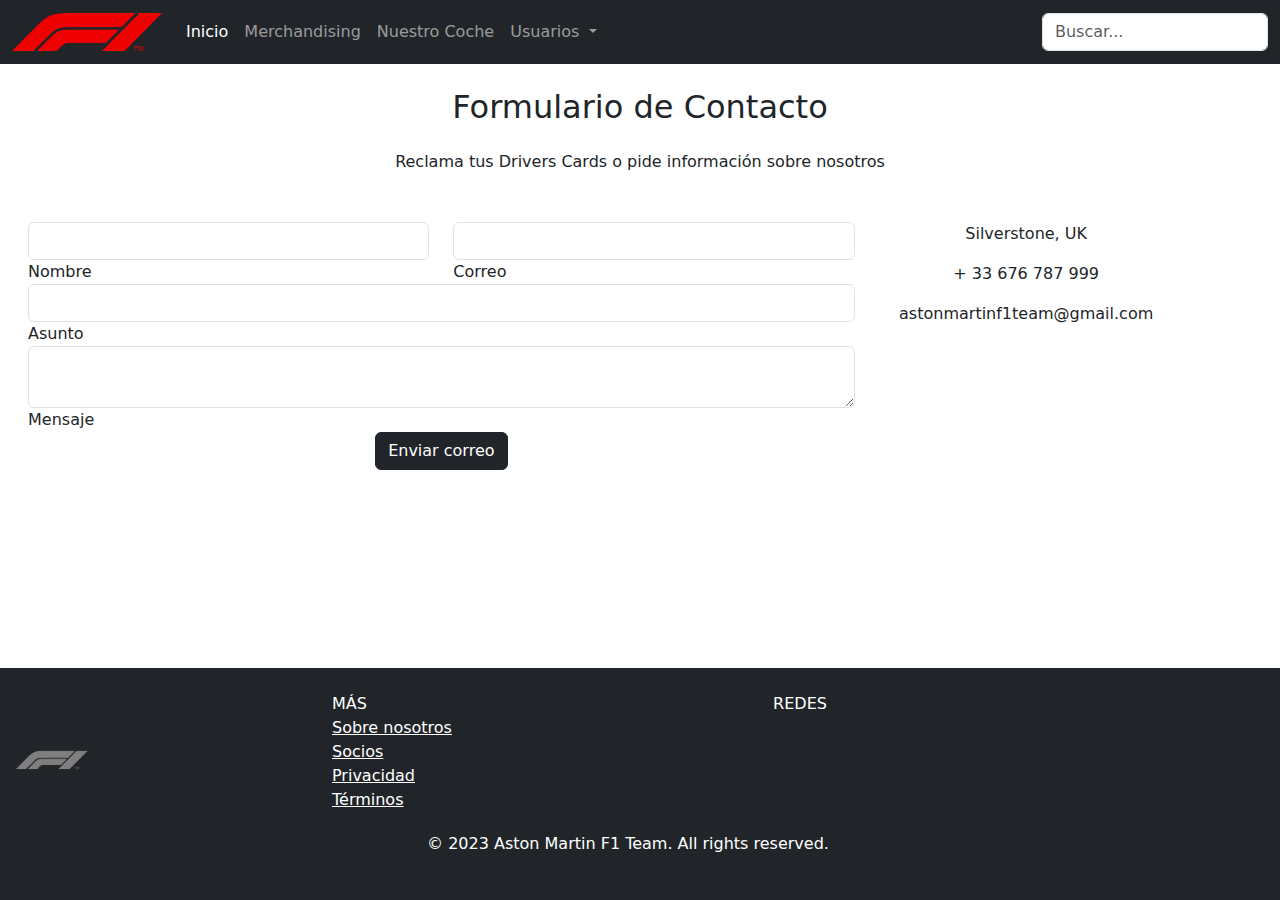
==== aboutus.html @ 64631663 "first commit" ====
<!DOCTYPE html>
<html lang="es">
  <head>
    <!-- Required meta tags -->
    <meta charset="utf-8" />
    <meta name="viewport" content="width=device-width, initial-scale=1" />

    <!-- Bootstrap CSS -->
    <title>Sobre nosotros</title>
    <link rel="shortcut icon" href="img/Aston-Martin-Logo.png">
    <link rel="stylesheet" href="css/bootstrap.min.css" />
    <link rel="stylesheet" href="css/style.css" />
    <script src="js/bootstrap.min.js"></script>
  </head>
  <body>
    
    <!-- NAVBAR -->
     <!-- NAVBAR -->
     <nav class="navbar navbar-expand-lg navbar-dark bg-dark">
      <div class="container-fluid">
        <a class="navbar-brand" href="index.html">
          <img src="img/F1.svg.png" alt="logo" width="150" />
        </a>
        <button
          class="navbar-toggler"
          type="button"
          data-bs-toggle="collapse"
          data-bs-target="#navbarSupportedContent"
          aria-controls="navbarSupportedContent"
          aria-expanded="false"
          aria-label="Toggle navigation"
        >
          <span class="navbar-toggler-icon"></span>
        </button>
        <div class="collapse navbar-collapse" id="navbarSupportedContent">
          <ul class="navbar-nav me-auto mb-2 mb-lg-0">
            <li class="nav-item">
              <a class="nav-link active" aria-current="page" href="index.html"
                >Inicio</a
              >
            </li>
            <li class="nav-item">
              <a  class="nav-link" href="tienda.html">Merchandising</a>
            </li>
            <li class="nav-item">
              <a  class="nav-link" href="vehiculo.html">Nuestro Coche</a>
            </li>
            <li class="nav-item dropdown ">
              <a
                class="nav-link dropdown-toggle"
                href="#"
                id="navbarDropdown"
                role="button"
                data-bs-toggle="dropdown"
                aria-expanded="false"
              >
                Usuarios
              </a>
              <ul class="dropdown-menu" aria-labelledby="navbarDropdown">
                <li>
                  <a class="dropdown-item" href="login.html">Iniciar Sesión</a>
                </li>
                <li>
                  <a class="dropdown-item" href="registro.html">Registro</a>
                </li>
                <li><hr class="dropdown-divider" /></li>
                <li>
                  <a class="dropdown-item" href="perfil.html">Perfil</a>
                </li>
               
              </ul>
              
            </li>
          </ul>
          <form class="form-inline">
            <input class="form-control mr-sm-2" type="search" placeholder="Buscar..." aria-label="Search">
          </form>
        </div>
        
      </div>
      
    </nav>

    <!-- seccion contacto -->
    <section class="mb-4">
      <!--Section heading-->
      <h2 class="h1-responsive font-weight-bold text-center my-4">Formulario de Contacto</h2>
      <!--Section description-->
      <p class="text-center w-responsive mx-auto mb-5">Reclama tus Drivers Cards o pide información sobre nosotros</p>
  
      <div class="row ms-3">
          <div class="col-md-8 mb-md-0 mb-5">
              <form id="contact-form" name="contact-form" action="mail.php" method="POST">
                  <div class="row">
                        <div class="col-md-6">
                          <div class="md-form mb-0">
                              <input type="text" id="name" name="name" class="form-control">
                              <label for="name" class="">Nombre</label>
                          </div>
                      </div>
                  
                      <div class="col-md-6">
                          <div class="md-form mb-0">
                              <input type="text" id="email" name="email" class="form-control">
                              <label for="email" class="">Correo</label>
                          </div>
                      </div>
                  </div>
                  <div class="row">
                      <div class="col-md-12">
                          <div class="md-form mb-0">
                              <input type="text" id="subject" name="subject" class="form-control">
                              <label for="subject" class="">Asunto</label>
                          </div>
                      </div>
                  </div>
                  <div class="row">
                      <div class="col-md-12">
                          <div class="md-form">
                              <textarea type="text" id="message" name="message" rows="2" class="form-control md-textarea"></textarea>
                              <label for="message">Mensaje</label>
                          </div>
                      </div>
                  </div>
            </form>
              <div class="text-center text-md-left">
                  <a class="btn btn-dark" onclick="alert('Correo enviado');">Enviar correo</a>
              </div>
              <div class="status"></div>
          </div>
         
          <div class="col-md-3 text-center">
              <ul class="list-unstyled mb-0">
                  <li><i class="fas fa-map-marker-alt fa-2x"></i>
                      <p>Silverstone, UK</p>
                  </li>
  
                  <li><i class="fas  mt-4 fa-2x"></i>
                      <p>+ 33 676 787 999</p>
                  </li>
  
                  <li><i class="fas fa-envelope mt-4 fa-2x"></i>
                      <p>astonmartinf1team@gmail.com</p>
                  </li>
              </ul>
          </div>

  
      </div>
  
  </section>
   <!-- FOOTER -->
<footer class="footer mt-auto bg-dark text-white py-4">
  <div class="container-fluid">
    <nav class="row">
      <a
        href=""
        class="col-3 text-reset text-uppercase d-flex align-items-center"
      >
        <img
          src="img/f1-logo-big.png"
          alt="logo"
          class="img-logo me-2"
          width="80"
        />
      </a>
      <ul class="col-3 list-unstyled d-flex flex-column">
        <li class="font-weight-bold  text-uppercase">más</li>
        <li><a href="aboutus.html" class="text-reset">Sobre nosotros</a></li>
        <li><a href="socios.html" class="text-reset">Socios</a></li>
        <li><a href="privacidad.html" class="text-reset">Privacidad</a></li>
        <li><a href="terminos.html" class="text-reset">Términos</a></li>
      </ul>
      <ul class="col-3 list-unstyled d-flex flex-column">
        <li class="font-weight-bold text-center text-uppercase mb-2">
          REDES
        </li>
        <li class="d-flex justify-content-between">
          <a href="https://twitter.com/AstonMartinF1?ref_src=twsrc%5Egoogle%7Ctwcamp%5Eserp%7Ctwgr%5Eauthor" class="text-reset"
            ><i class="fa-brands fa-twitter"></i
          ></a>
          <a href="https://www.facebook.com/astonmartin/?locale=es_LA" class="text-reset"
            ><i class="fa-brands fa-facebook"></i
          ></a>
          <a href="https://www.facebook.com/astonmartin/?locale=es_LA" class="text-reset"
            ><i class="fa-brands fa-instagram"></i
          ></a>
          <a href="https://www.tiktok.com/@astonmartinf1?lang=es" class="text-reset"
            ><i class="fa-brands fa-tiktok"></i
          ></a>
        </li>
      </ul>
      <div class="row justify-content-md-center py-1">
        <div class="col text-center font-weight-light">
          <p>© 2023 Aston Martin F1 Team. All rights reserved.</p>
        </div>
      </div>
    </nav>
  </div>
</footer>
  </body>
</html>
---- css/style.css ----
html{
  height: 100%;
  font-family: 'Roboto', sans-serif;
}
.centrar {
    display: flex;
    align-items: center;
    justify-content: center;
    min-height: 30em;
  }
  body{
    display: flex;
    flex-direction: column;
    min-height: 100%;
  }
  .form {
    width: 450px;
  }

  .footer{
    margin-top: auto;
    clear: both;
  }
  .perfil{
    overflow: hidden;
  }
  section{
    overflow: hidden;
  }

  .card-border{
    overflow: hidden;
}
.card-border:hover {
  transform:  scale(1.02);
  -webkit-transform:  scale(1.02);
  -moz-transform:  scale(1.02);
  -ms-transform:  scale(1.02);
  -o-transform:  scale(1.02);
}

.tiendaFotos:hover{
  transform:  scale(0.90);
  -webkit-transform:  scale(0.90);
  -moz-transform:  scale(0.90);
  -ms-transform:  scale(0.90);
  -o-transform:  scale(0.90);
}
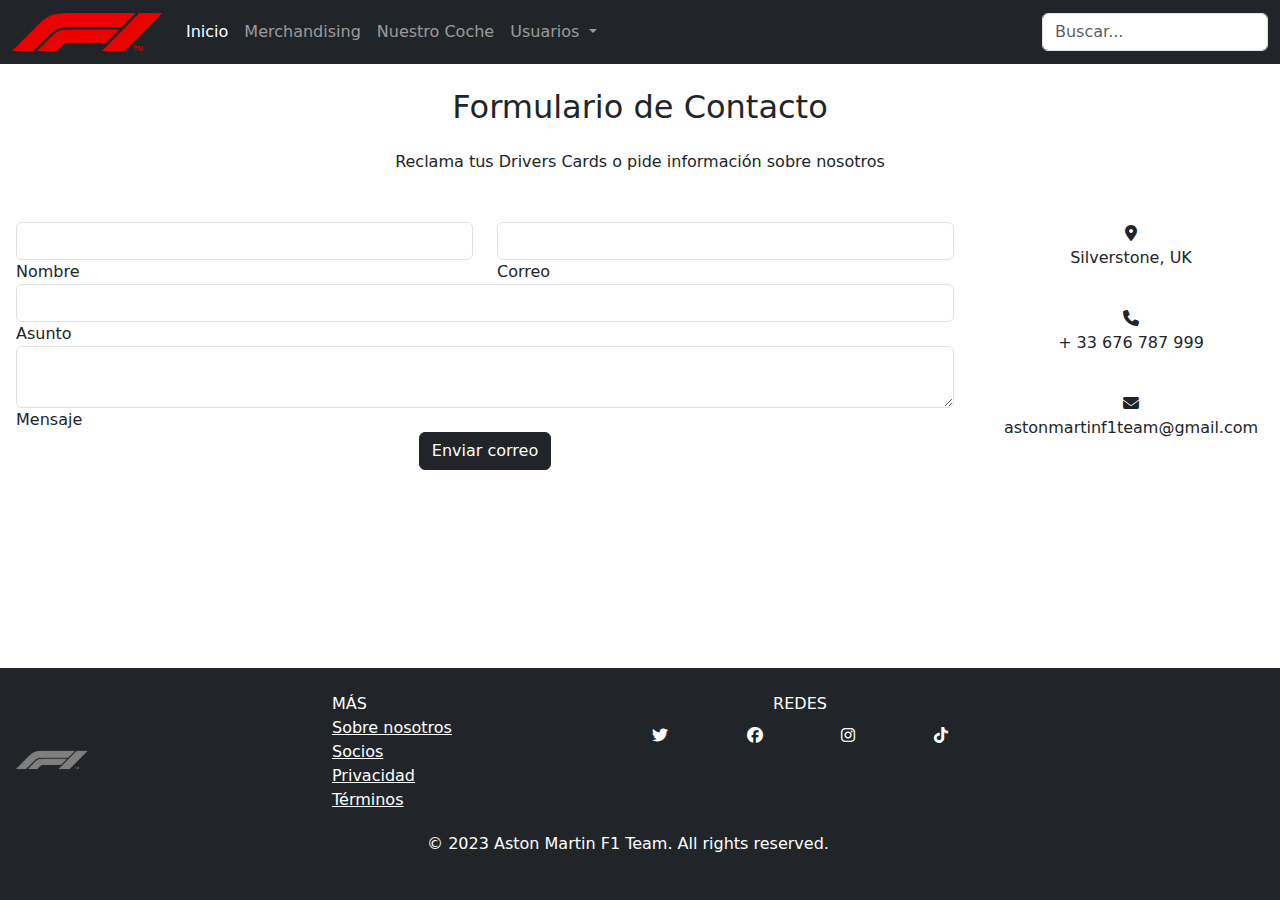
==== commit 89fae795: "modicficacione aboutus" ====
--- a/aboutus.html
+++ b/aboutus.html
@@ -6,16 +6,20 @@
     <meta name="viewport" content="width=device-width, initial-scale=1" />
 
     <!-- Bootstrap CSS -->
-    <title>Sobre nosotros</title>
+    <title>Perfil</title>
     <link rel="shortcut icon" href="img/Aston-Martin-Logo.png">
     <link rel="stylesheet" href="css/bootstrap.min.css" />
     <link rel="stylesheet" href="css/style.css" />
+    <!-- CDN DE FONTAWESOME -->
+    <link
+      rel="stylesheet"
+      href="    https://cdnjs.cloudflare.com/ajax/libs/font-awesome/6.3.0/css/all.min.css"
+    />
     <script src="js/bootstrap.min.js"></script>
   </head>
   <body>
     
     <!-- NAVBAR -->
-     <!-- NAVBAR -->
      <nav class="navbar navbar-expand-lg navbar-dark bg-dark">
       <div class="container-fluid">
         <a class="navbar-brand" href="index.html">
@@ -46,14 +50,7 @@
               <a  class="nav-link" href="vehiculo.html">Nuestro Coche</a>
             </li>
             <li class="nav-item dropdown ">
-              <a
-                class="nav-link dropdown-toggle"
-                href="#"
-                id="navbarDropdown"
-                role="button"
-                data-bs-toggle="dropdown"
-                aria-expanded="false"
-              >
+              <a class="nav-link dropdown-toggle" href="#"  id="navbarDropdown" role="button"     data-bs-toggle="dropdown"       aria-expanded="false"   >
                 Usuarios
               </a>
               <ul class="dropdown-menu" aria-labelledby="navbarDropdown">
@@ -84,13 +81,13 @@
     <!-- seccion contacto -->
     <section class="mb-4">
       <!--Section heading-->
-      <h2 class="h1-responsive font-weight-bold text-center my-4">Formulario de Contacto</h2>
+      <h2 class="h1-responsive font-weight-bold text-center mb-4 mt-4 ">Formulario de Contacto</h2>
       <!--Section description-->
-      <p class="text-center w-responsive mx-auto mb-5">Reclama tus Drivers Cards o pide información sobre nosotros</p>
+      <p class="text-center mb-5">Reclama tus Drivers Cards o pide información sobre nosotros</p>
   
-      <div class="row ms-3">
-          <div class="col-md-8 mb-md-0 mb-5">
-              <form id="contact-form" name="contact-form" action="mail.php" method="POST">
+      <div class="row ms-1">
+          <div class="col-md mb-5 me-1">
+              <form id="contact-form" name="contact-form" action="#" method="POST">
                   <div class="row">
                         <div class="col-md-6">
                           <div class="md-form mb-0">
@@ -131,15 +128,15 @@
          
           <div class="col-md-3 text-center">
               <ul class="list-unstyled mb-0">
-                  <li><i class="fas fa-map-marker-alt fa-2x"></i>
+                  <li><i class="fas fa-map-marker-alt "></i>
                       <p>Silverstone, UK</p>
                   </li>
   
-                  <li><i class="fas  mt-4 fa-2x"></i>
+                  <li><i class="fas fa-phone mt-4 "></i>
                       <p>+ 33 676 787 999</p>
                   </li>
   
-                  <li><i class="fas fa-envelope mt-4 fa-2x"></i>
+                  <li><i class="fas fa-envelope mt-4 "></i>
                       <p>astonmartinf1team@gmail.com</p>
                   </li>
               </ul>
